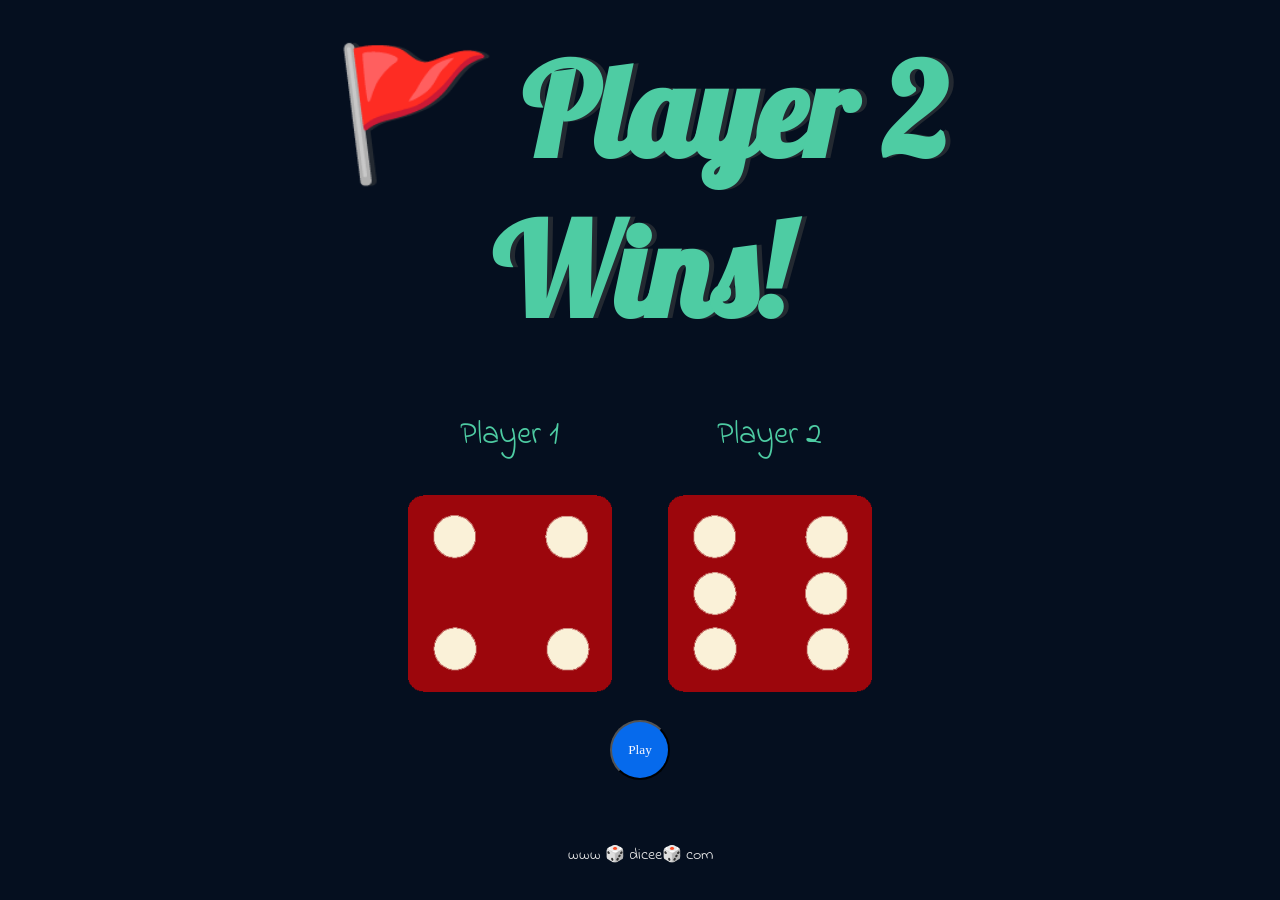
==== dicee.html @ 74a3a63c "Very first ...." ====
<!DOCTYPE html>
<html lang="en" dir="ltr">
  <head>
    <meta charset="utf-8">
    <title>Dicee</title>
    <link rel="stylesheet" href="styles.css">
    <link href="https://fonts.googleapis.com/css?family=Indie+Flower|Lobster" rel="stylesheet">

  </head>
  <body>

    <div class="container">
      <h1>Refresh Me</h1>

      <div class="dice">
        <p>Player 1</p>
        <img class="img1" src="">
      </div>

      <div class="dice">
        <p>Player 2</p>
        <img class="img2" src="">
      </div>

      <div>
        <button class="play" onclick="refreshPage()" type="reset">Play</button>
      </div>

    </div>

  

    <script src="index.js"></script>
  </body>

  <footer>
    www 🎲 dicee🎲 com
  </footer>
  
</html>
---- styles.css ----
.container {
  width: 70%;
  margin: auto;
  text-align: center;
}

.dice {
  text-align: center;
  display: inline-block;

}

body {
  background-color: #050f1f;
}

h1 {
  margin: 30px;
  font-family: 'Lobster', cursive;
  text-shadow: 5px 0 #232931;
  font-size: 8rem;
  color: #4ECCA3;
}

p {
  font-size: 2rem;
  color: #4ECCA3;
  font-family: 'Indie Flower', cursive;
}

img {
  width: 80%;
  margin-bottom: 20px;
}

.play {
  height: 60px;
  width: 60px;
  font-family: Georgia, 'Times New Roman', Times, serif;
  color: ghostwhite;
  background-color: rgb(6, 106, 236);
  border-radius: 50%;
}

.play:hover {
  transform: scale(1.3);
}

footer {
  margin-top: 5%;
  color: #EEEEEE;
  text-align: center;
  font-family: 'Indie Flower', cursive;
  text-align: center;
  
}
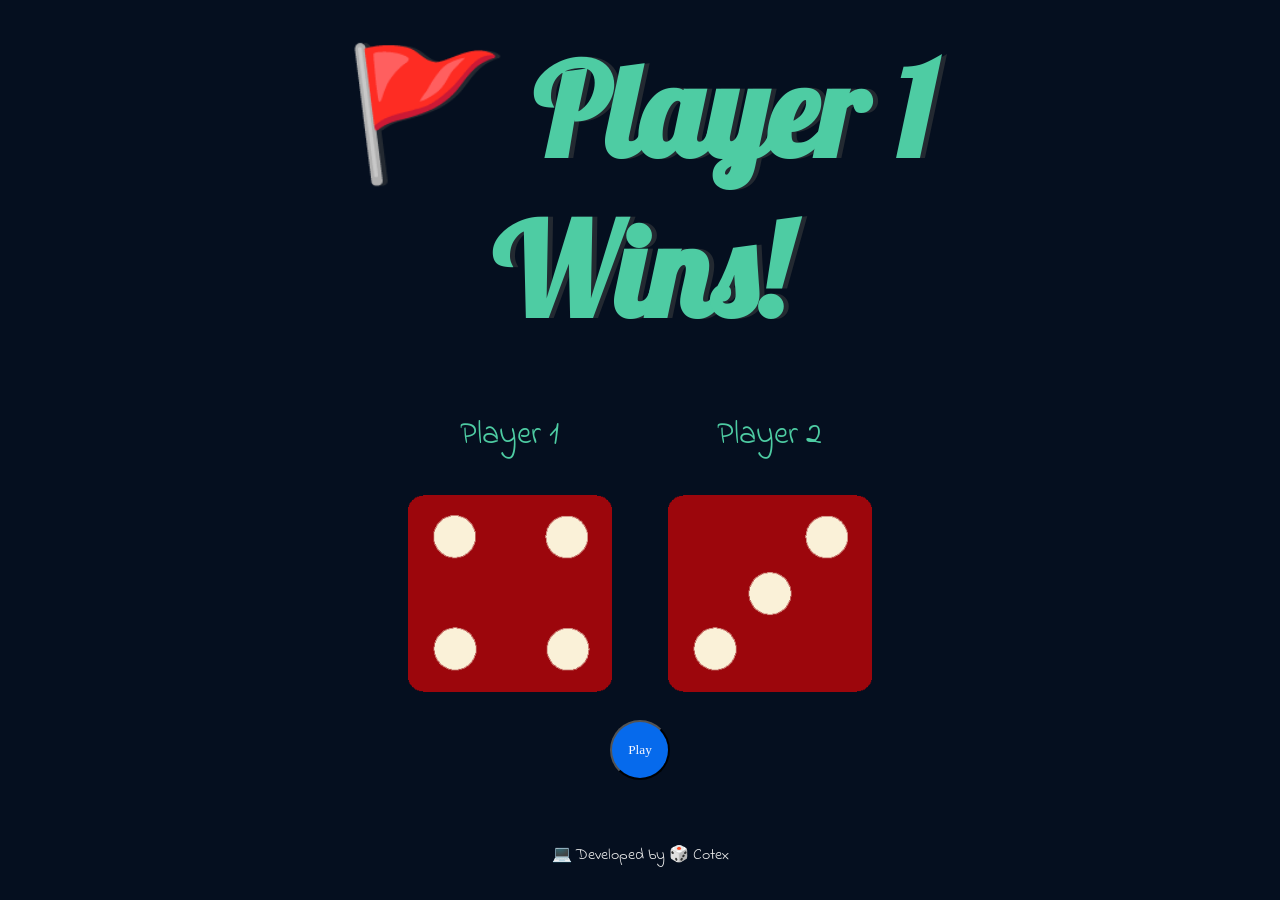
==== commit 092c258b: "Update dicee.html" ====
--- a/dicee.html
+++ b/dicee.html
@@ -34,7 +34,7 @@
   </body>
 
   <footer>
-    www 🎲 dicee🎲 com
+    💻 Developed by 🎲 Cotex
   </footer>
   
 </html>
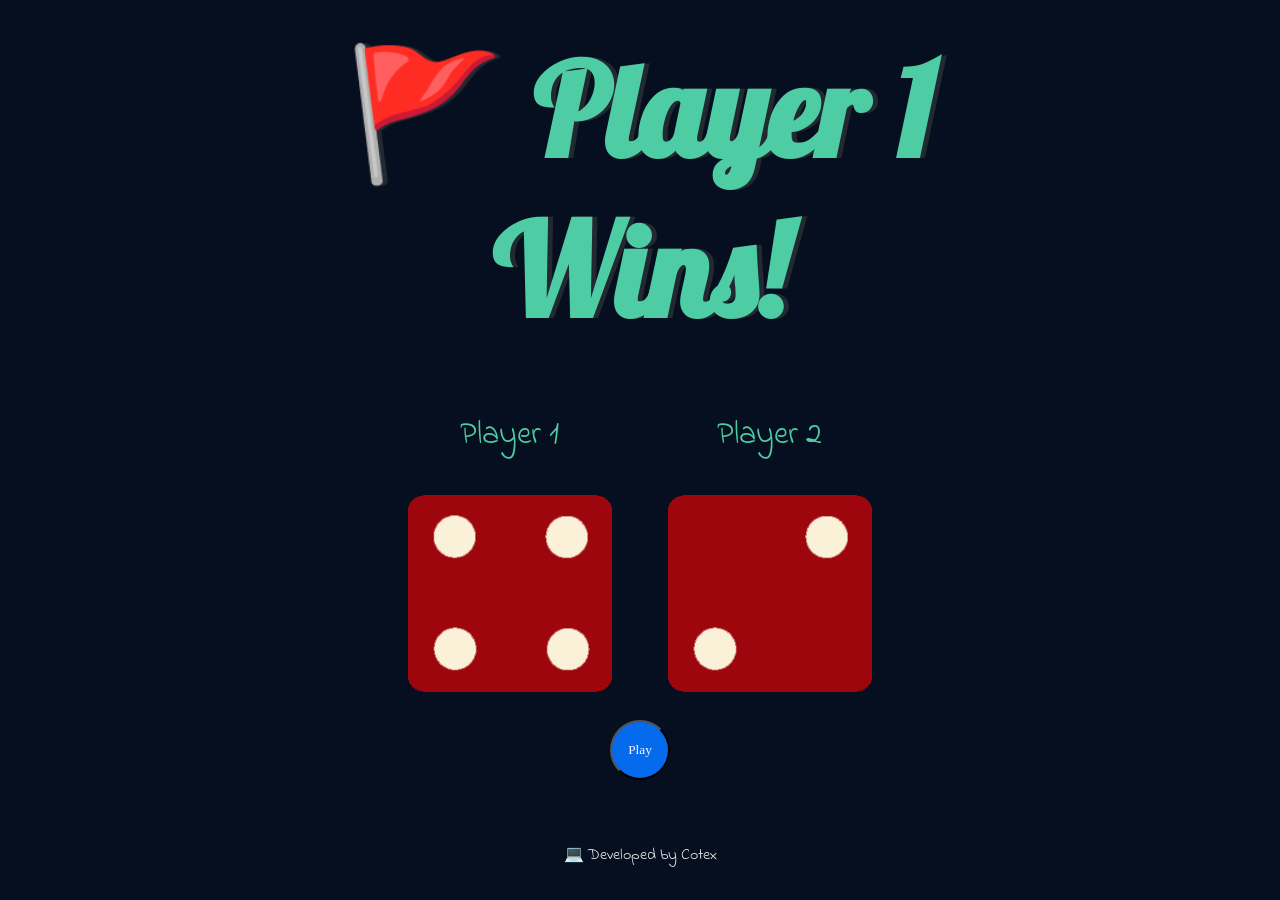
==== commit 35cd4989: "Add files via upload" ====
--- a/dicee.html
+++ b/dicee.html
@@ -34,7 +34,7 @@
   </body>
 
   <footer>
-    💻 Developed by 🎲 Cotex
+   💻 Developed by Cotex
   </footer>
   
 </html>
